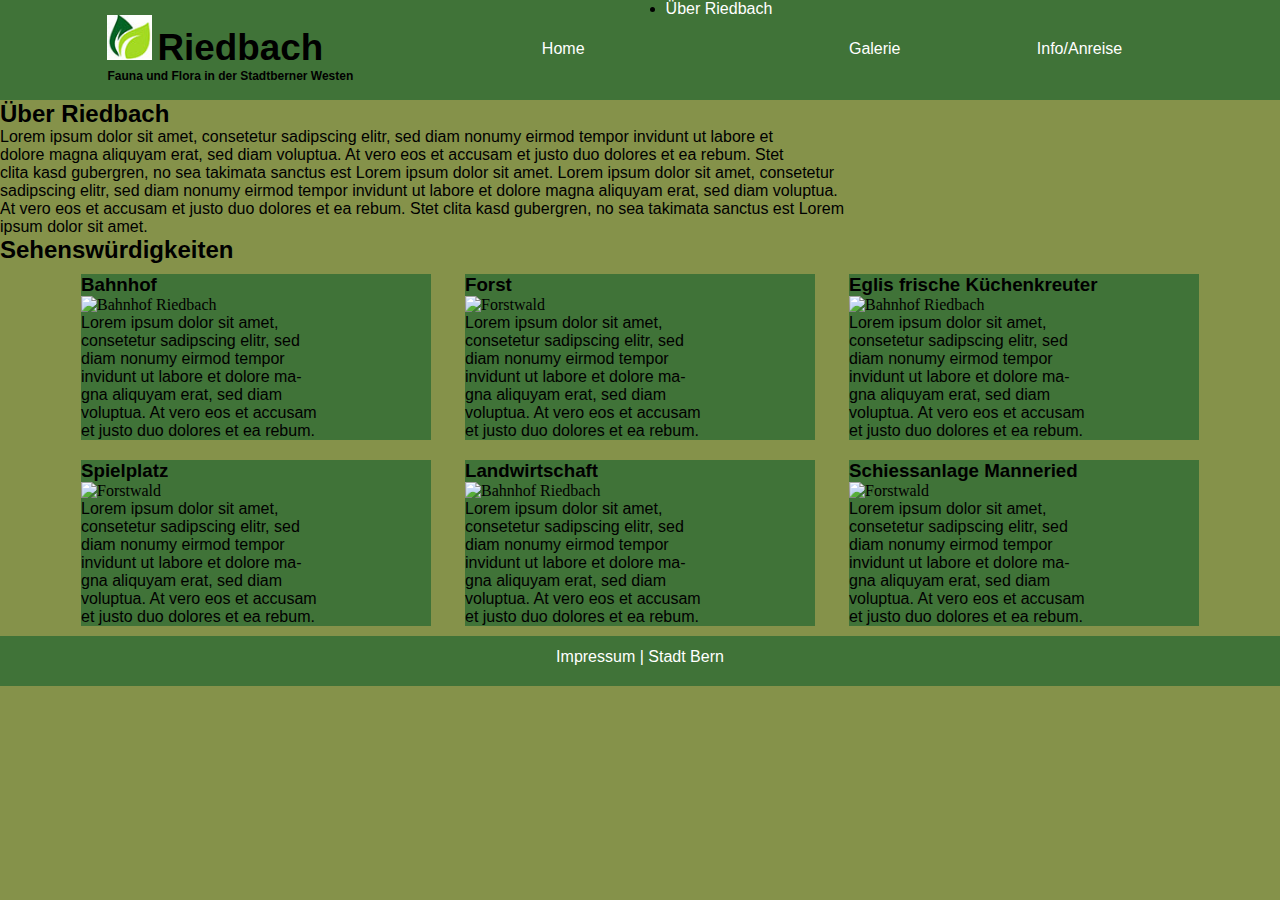
==== About/about.html @ 9d1f81c3 "Landing-Page finished (Desktop only) and ordered CSS with comments" ====
<!DOCTYPE html>
<html lang="en">
<head>
    <meta charset="UTF-8">
    <title>Title</title>
    <link href="../stylesheet/riedbach-style.css" type="text/css" rel="stylesheet"/>
</head>
<body>
    <header>
        <nav>
            <ul class="navbar-content">
                <li class="logo">
                    <h1 class="titleRiedbach">
                        <img class="imageLogo" src="../assets/R.jpg" alt="Logo">Riedbach<p>Fauna und Flora in der Stadtberner Westen</p>
                    </h1>
                </li>
                <li  class="nav-links">
                    <a href="#">Home</a>
                </li>
                <li class="actualPage">
                    <a href="#">Über Riedbach</a>
                </li>
                <li class="nav-links">
                    <a href="#">Galerie</a>
                </li>
                <li class="nav-links">
                    <a href="#">Info/Anreise</a>
                </li>
            </ul>
        </nav>
    </header>
    <main>
        <h2>Über Riedbach</h2>
        <p>Lorem ipsum dolor sit amet, consetetur sadipscing elitr, sed diam nonumy eirmod tempor invidunt ut labore et<br>
            dolore magna aliquyam erat, sed diam voluptua. At vero eos et accusam et justo duo dolores et ea rebum. Stet<br>
            clita kasd gubergren, no sea takimata sanctus est Lorem ipsum dolor sit amet. Lorem ipsum dolor sit amet, consetetur<br>
            sadipscing elitr, sed diam nonumy eirmod tempor invidunt ut labore et dolore magna aliquyam erat, sed diam voluptua.<br>
            At vero eos et accusam et justo duo dolores et ea rebum. Stet clita kasd gubergren, no sea takimata sanctus est Lorem<br>
            ipsum dolor sit amet.</p>
        <h2>Sehenswürdigkeiten</h2>
        <article class="sightseeing-contents">
            <section>
                <h3>Bahnhof</h3>
                <img src="https://via.placeholder.com/350x200" alt="Bahnhof Riedbach">
                <p>Lorem ipsum dolor sit amet,<br>
                    consetetur sadipscing elitr, sed<br>
                    diam nonumy eirmod tempor<br>
                    invidunt ut labore et dolore ma-<br>
                    gna aliquyam erat, sed diam<br>
                    voluptua. At vero eos et accusam<br>
                    et justo duo dolores et ea rebum. </p>
            </section>
            <section>
                <h3>Forst</h3>
                <img src="https://via.placeholder.com/350x200" alt="Forstwald">
                <p>Lorem ipsum dolor sit amet,<br>
                    consetetur sadipscing elitr, sed<br>
                    diam nonumy eirmod tempor<br>
                    invidunt ut labore et dolore ma-<br>
                    gna aliquyam erat, sed diam<br>
                    voluptua. At vero eos et accusam<br>
                    et justo duo dolores et ea rebum. </p>
            </section>
            <section>
                <h3>Eglis frische Küchenkreuter</h3>
                <img src="https://via.placeholder.com/350x200" alt="Bahnhof Riedbach">
                <p>Lorem ipsum dolor sit amet,<br>
                    consetetur sadipscing elitr, sed<br>
                    diam nonumy eirmod tempor<br>
                    invidunt ut labore et dolore ma-<br>
                    gna aliquyam erat, sed diam<br>
                    voluptua. At vero eos et accusam<br>
                    et justo duo dolores et ea rebum. </p>
            </section>
            <section>
                <h3>Spielplatz</h3>
                <img src="https://via.placeholder.com/350x200" alt="Forstwald">
                <p>Lorem ipsum dolor sit amet,<br>
                    consetetur sadipscing elitr, sed<br>
                    diam nonumy eirmod tempor<br>
                    invidunt ut labore et dolore ma-<br>
                    gna aliquyam erat, sed diam<br>
                    voluptua. At vero eos et accusam<br>
                    et justo duo dolores et ea rebum. </p>
            </section>
            <section>
                <h3>Landwirtschaft</h3>
                <img src="https://via.placeholder.com/350x200" alt="Bahnhof Riedbach">
                <p>Lorem ipsum dolor sit amet,<br>
                    consetetur sadipscing elitr, sed<br>
                    diam nonumy eirmod tempor<br>
                    invidunt ut labore et dolore ma-<br>
                    gna aliquyam erat, sed diam<br>
                    voluptua. At vero eos et accusam<br>
                    et justo duo dolores et ea rebum. </p>
            </section>
            <section>
                <h3>Schiessanlage Manneried</h3>
                <img src="https://via.placeholder.com/350x200" alt="Forstwald">
                <p>Lorem ipsum dolor sit amet,<br>
                    consetetur sadipscing elitr, sed<br>
                    diam nonumy eirmod tempor<br>
                    invidunt ut labore et dolore ma-<br>
                    gna aliquyam erat, sed diam<br>
                    voluptua. At vero eos et accusam<br>
                    et justo duo dolores et ea rebum. </p>
            </section>
        </article>
    </main>
    <footer>
        <p><a href="#">Impressum</a> | Stadt Bern</p>
    </footer>

</body>
</html>
---- stylesheet/riedbach-style.css ----
/* Default Settings*/

* {
    margin: 0;
    padding: 0;
}

p, a, h1, h2, h3 {
    font-family: "Comic Sans MS", sans-serif;
}

body {
    background: #85924A;
}

main {
    width: auto
}

/* Navigator Component*/

nav {
    width: 100%;
    background: #407338;
    height: 100px
}

.navbar-content {
    height: 100px;
    display: flex;
    flex-direction: row;
}

.navbar-content .nav-links {
    list-style-type: none;
    width: 16%;
    display: flex;
    justify-content: center;
    position: center;
}

.navbar-content .logo {
    display: flex;
    justify-content: center;
    width: 36%;
    font-size: 12%;
}

.navbar-content a {
    text-decoration: none;
    color: white;
    margin-top: 40px;
}

#actual-Page {
    background: #85924A;
}

.logo h1 img {
    width: 45px;
    margin-right: 5px;
}

.titleRiedbach {
    padding: 5px;
    font-size: 2.3rem;
    font-family: "Comic Sans MS", sans-serif;
    margin: 10px auto auto;

}

.titleRiedbach p {
    font-size: 12px;
}

/*Footer Compoment */

footer {
    background: #407338;
    width: 100%;
    height: 50px;
    display: flex;
    justify-content: center;
}

footer p {
    margin-top: 12px;
    color: white;
}

footer a {
    text-decoration: none;
    color: white;
}

/* Index.html Settings (landing-page)*/

#landing-wallpaper {
    background-image: url("../assets/Landing-Wallpaper.jpg");
    background-repeat: no-repeat;
    background-attachment: fixed;
}

.landing-content {
    display: flex;
    justify-content: center;
    padding: 15%
}

.landing-content-box {
    width: 70%;
    background: rgba(15, 15, 15, 75%);
    color: white;
    padding: 10px;
}

.landing-content-box h2 {
    margin-bottom: 20px;
    width: 100%;
    text-align: center;
}

#landing_footer {
    position: absolute;
    bottom: 0;
}



.sightseeing-contents {
    display: flex;
    flex-wrap: wrap;
    width: 90%;
    margin-left: 5%
}

.sightseeing-contents section {
    width: 350px;
    height: 30%;
    background: #407338;
    margin: 10px auto;
}
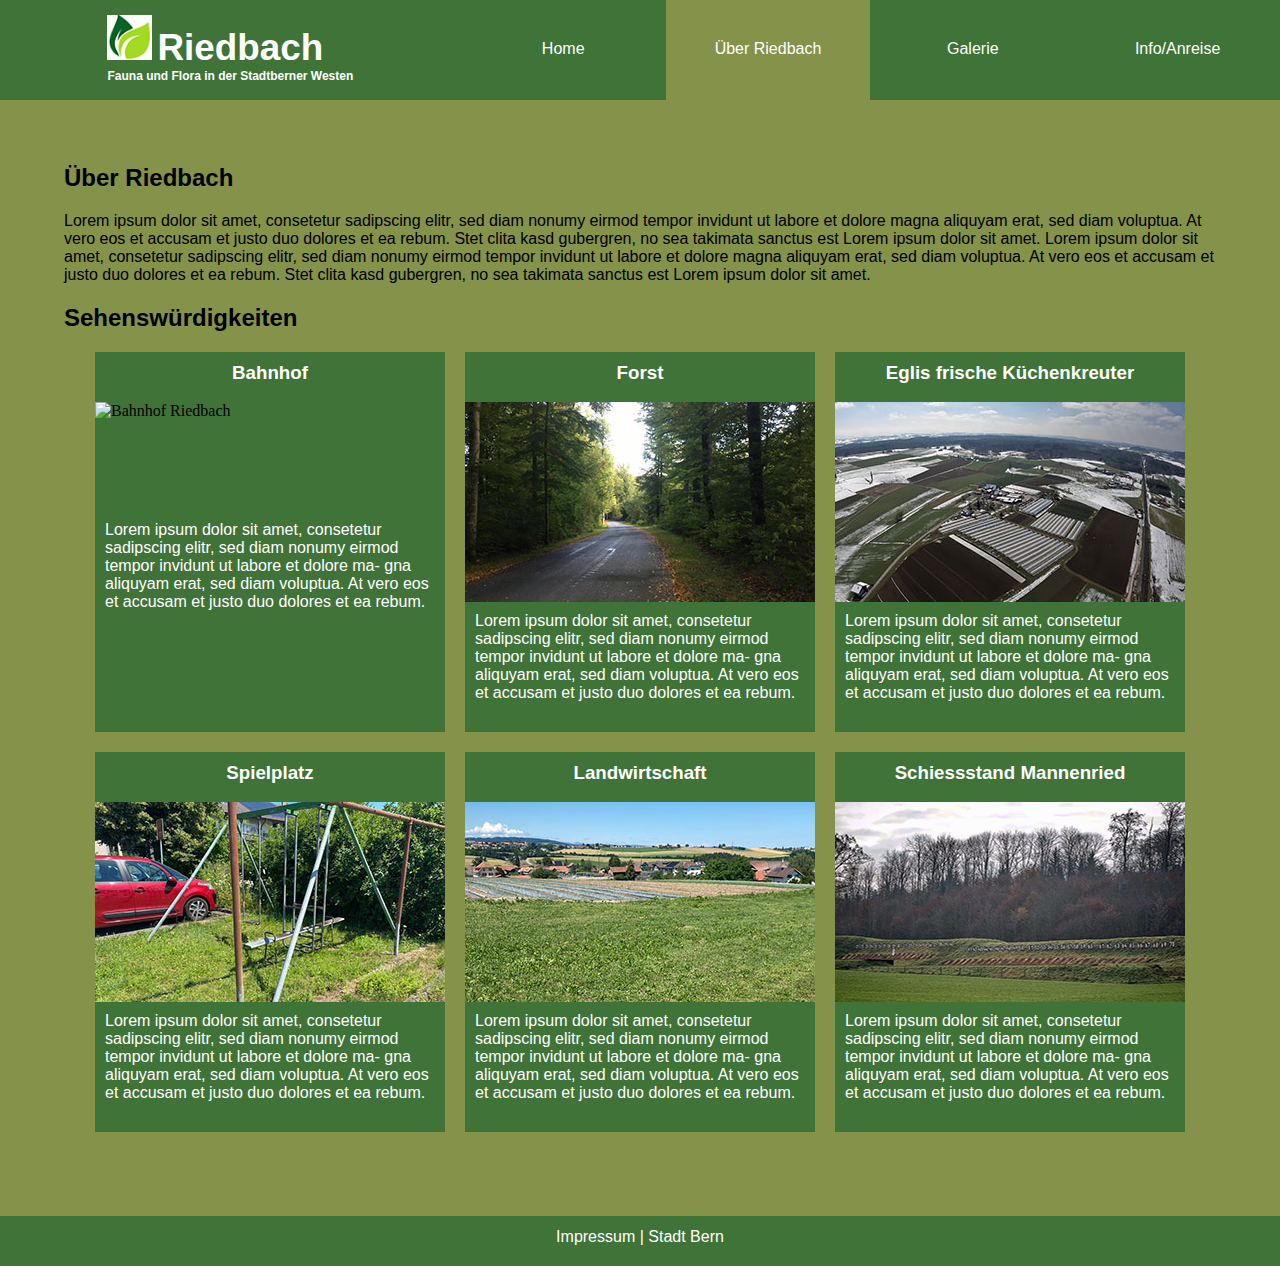
==== commit c9cd99b6: "Images added in two different size-resolution in Gallery and About" ====
--- a/About/about.html
+++ b/About/about.html
@@ -2,11 +2,11 @@
 <html lang="en">
 <head>
     <meta charset="UTF-8">
-    <title>Title</title>
+    <title>Riedbach - Über</title>
     <link href="../stylesheet/riedbach-style.css" type="text/css" rel="stylesheet"/>
 </head>
-<body>
-    <header>
+<body class="about-wrapper" onload="getPics()">
+    <header class="about-header">
         <nav>
             <ul class="navbar-content">
                 <li class="logo">
@@ -14,102 +14,106 @@
                         <img class="imageLogo" src="../assets/R.jpg" alt="Logo">Riedbach<p>Fauna und Flora in der Stadtberner Westen</p>
                     </h1>
                 </li>
-                <li  class="nav-links">
-                    <a href="#">Home</a>
+                <li class="nav-links" >
+                    <a href="../index.html">Home</a>
                 </li>
-                <li class="actualPage">
-                    <a href="#">Über Riedbach</a>
+                <li id="actual-Page" class="nav-links">
+                    <a href="about.html">Über Riedbach</a>
                 </li>
                 <li class="nav-links">
-                    <a href="#">Galerie</a>
+                    <a href="gallery.html">Galerie</a>
                 </li>
                 <li class="nav-links">
-                    <a href="#">Info/Anreise</a>
+                    <a href="information.html">Info/Anreise</a>
                 </li>
             </ul>
         </nav>
     </header>
-    <main>
-        <h2>Über Riedbach</h2>
-        <p>Lorem ipsum dolor sit amet, consetetur sadipscing elitr, sed diam nonumy eirmod tempor invidunt ut labore et<br>
-            dolore magna aliquyam erat, sed diam voluptua. At vero eos et accusam et justo duo dolores et ea rebum. Stet<br>
-            clita kasd gubergren, no sea takimata sanctus est Lorem ipsum dolor sit amet. Lorem ipsum dolor sit amet, consetetur<br>
-            sadipscing elitr, sed diam nonumy eirmod tempor invidunt ut labore et dolore magna aliquyam erat, sed diam voluptua.<br>
-            At vero eos et accusam et justo duo dolores et ea rebum. Stet clita kasd gubergren, no sea takimata sanctus est Lorem<br>
-            ipsum dolor sit amet.</p>
+    <main class="about-main">
+        <div class="about-intro">
+            <h2>Über Riedbach</h2>
+            <p>Lorem ipsum dolor sit amet, consetetur sadipscing elitr, sed diam nonumy eirmod tempor invidunt ut labore et
+                dolore magna aliquyam erat, sed diam voluptua. At vero eos et accusam et justo duo dolores et ea rebum. Stet
+                clita kasd gubergren, no sea takimata sanctus est Lorem ipsum dolor sit amet. Lorem ipsum dolor sit amet, consetetur
+                sadipscing elitr, sed diam nonumy eirmod tempor invidunt ut labore et dolore magna aliquyam erat, sed diam voluptua.
+                At vero eos et accusam et justo duo dolores et ea rebum. Stet clita kasd gubergren, no sea takimata sanctus est Lorem
+                ipsum dolor sit amet.</p>
+        </div>
         <h2>Sehenswürdigkeiten</h2>
         <article class="sightseeing-contents">
             <section>
                 <h3>Bahnhof</h3>
-                <img src="https://via.placeholder.com/350x200" alt="Bahnhof Riedbach">
-                <p>Lorem ipsum dolor sit amet,<br>
-                    consetetur sadipscing elitr, sed<br>
-                    diam nonumy eirmod tempor<br>
-                    invidunt ut labore et dolore ma-<br>
-                    gna aliquyam erat, sed diam<br>
-                    voluptua. At vero eos et accusam<br>
-                    et justo duo dolores et ea rebum. </p>
+                <img src="../assets/350x200/Bahnhof-Riedbach.jpg" alt="Bahnhof Riedbach">
+                <p>Lorem ipsum dolor sit amet,
+                    consetetur sadipscing elitr, sed
+                    diam nonumy eirmod tempor
+                    invidunt ut labore et dolore ma-
+                    gna aliquyam erat, sed diam
+                    voluptua. At vero eos et accusam
+                    et justo duo dolores et ea rebum.</p>
             </section>
             <section>
                 <h3>Forst</h3>
-                <img src="https://via.placeholder.com/350x200" alt="Forstwald">
-                <p>Lorem ipsum dolor sit amet,<br>
-                    consetetur sadipscing elitr, sed<br>
-                    diam nonumy eirmod tempor<br>
-                    invidunt ut labore et dolore ma-<br>
-                    gna aliquyam erat, sed diam<br>
-                    voluptua. At vero eos et accusam<br>
+                <img src="../assets/350x200/Chlyforst.jpg" alt="Chlyforst-Wald">
+                <p>Lorem ipsum dolor sit amet,
+                    consetetur sadipscing elitr, sed
+                    diam nonumy eirmod tempor
+                    invidunt ut labore et dolore ma-
+                    gna aliquyam erat, sed diam
+                    voluptua. At vero eos et accusam
                     et justo duo dolores et ea rebum. </p>
             </section>
             <section>
                 <h3>Eglis frische Küchenkreuter</h3>
-                <img src="https://via.placeholder.com/350x200" alt="Bahnhof Riedbach">
-                <p>Lorem ipsum dolor sit amet,<br>
-                    consetetur sadipscing elitr, sed<br>
-                    diam nonumy eirmod tempor<br>
-                    invidunt ut labore et dolore ma-<br>
-                    gna aliquyam erat, sed diam<br>
-                    voluptua. At vero eos et accusam<br>
+                <img src="../assets/350x200/Eglis-Luftansicht.jpg" alt="Kräuterfelder">
+                <p>Lorem ipsum dolor sit amet,
+                    consetetur sadipscing elitr, sed
+                    diam nonumy eirmod tempor
+                    invidunt ut labore et dolore ma-
+                    gna aliquyam erat, sed diam
+                    voluptua. At vero eos et accusam
                     et justo duo dolores et ea rebum. </p>
             </section>
             <section>
                 <h3>Spielplatz</h3>
-                <img src="https://via.placeholder.com/350x200" alt="Forstwald">
-                <p>Lorem ipsum dolor sit amet,<br>
-                    consetetur sadipscing elitr, sed<br>
-                    diam nonumy eirmod tempor<br>
-                    invidunt ut labore et dolore ma-<br>
-                    gna aliquyam erat, sed diam<br>
-                    voluptua. At vero eos et accusam<br>
+                <img src="../assets/350x200/Spielplatz-Riedbach.jpg" alt="Alte Metallschaukel">
+                <p>Lorem ipsum dolor sit amet,
+                    consetetur sadipscing elitr, sed
+                    diam nonumy eirmod tempor
+                    invidunt ut labore et dolore ma-
+                    gna aliquyam erat, sed diam
+                    voluptua. At vero eos et accusam
                     et justo duo dolores et ea rebum. </p>
             </section>
             <section>
                 <h3>Landwirtschaft</h3>
-                <img src="https://via.placeholder.com/350x200" alt="Bahnhof Riedbach">
-                <p>Lorem ipsum dolor sit amet,<br>
-                    consetetur sadipscing elitr, sed<br>
-                    diam nonumy eirmod tempor<br>
-                    invidunt ut labore et dolore ma-<br>
-                    gna aliquyam erat, sed diam<br>
-                    voluptua. At vero eos et accusam<br>
+                <img src="../assets/350x200/Landwirtschaft-Riedbach.jpg" alt="Bauernfelder mit verschiedene Anbauten">
+                <p>Lorem ipsum dolor sit amet,
+                    consetetur sadipscing elitr, sed
+                    diam nonumy eirmod tempor
+                    invidunt ut labore et dolore ma-
+                    gna aliquyam erat, sed diam
+                    voluptua. At vero eos et accusam
                     et justo duo dolores et ea rebum. </p>
             </section>
             <section>
-                <h3>Schiessanlage Manneried</h3>
-                <img src="https://via.placeholder.com/350x200" alt="Forstwald">
-                <p>Lorem ipsum dolor sit amet,<br>
-                    consetetur sadipscing elitr, sed<br>
-                    diam nonumy eirmod tempor<br>
-                    invidunt ut labore et dolore ma-<br>
-                    gna aliquyam erat, sed diam<br>
-                    voluptua. At vero eos et accusam<br>
+                <h3>Schiessstand Mannenried</h3>
+                <img src="../assets/350x200/Schiessstand-Mannenried.jpg" alt="Gebäude eines Schiessstandes">
+                <p>Lorem ipsum dolor sit amet,
+                    consetetur sadipscing elitr, sed
+                    diam nonumy eirmod tempor
+                    invidunt ut labore et dolore ma-
+                    gna aliquyam erat, sed diam
+                    voluptua. At vero eos et accusam
                     et justo duo dolores et ea rebum. </p>
             </section>
+            <div id="fullPage" onclick="this.style.display='none';"></div>
         </article>
+
     </main>
-    <footer>
-        <p><a href="#">Impressum</a> | Stadt Bern</p>
+    <footer class="about-footer">
+        <p><a href="impressum.html">Impressum</a> | Stadt Bern</p>
     </footer>
-
 </body>
+<script src="../Scripts/getFullscreenPic.js"></script>
 </html>--- a/stylesheet/riedbach-style.css
+++ b/stylesheet/riedbach-style.css
@@ -46,20 +46,26 @@
     font-size: 12%;
 }
 
-.navbar-content a {
-    text-decoration: none;
-    color: white;
-    margin-top: 40px;
-}
-
-#actual-Page {
-    background: #85924A;
-}
-
 .logo h1 img {
     width: 45px;
     margin-right: 5px;
 }
+
+.logo {
+    color: white
+}
+
+.navbar-content a {
+    text-decoration: none;
+    color: white;
+    margin-top: 40px;
+}
+
+#actual-Page {
+    background: #85924A;
+}
+
+
 
 .titleRiedbach {
     padding: 5px;
@@ -93,7 +99,7 @@
     color: white;
 }
 
-/* Index.html Settings (landing-page)*/
+/* index.html Settings Desktop */
 
 #landing-wallpaper {
     background-image: url("../assets/Landing-Wallpaper.jpg");
@@ -104,7 +110,6 @@
 .landing-content {
     display: flex;
     justify-content: center;
-    padding: 15%
 }
 
 .landing-content-box {
@@ -112,6 +117,7 @@
     background: rgba(15, 15, 15, 75%);
     color: white;
     padding: 10px;
+    margin-top: 16%;
 }
 
 .landing-content-box h2 {
@@ -125,18 +131,184 @@
     bottom: 0;
 }
 
-
+/* about.html Settings Desktop */
+
+.about-wrapper {
+    display: grid;
+    grid-template-rows: 100px auto 50px;
+}
+
+.about-header {
+    grid-row: 1 / 1;
+}
+
+.about-main {
+    grid-row: 2 / 2;
+    padding: 5%;
+}
+
+.about-intro {
+    width: 100%;
+    margin-bottom: 20px;
+}
+
+.about-intro p {
+    margin-top: 20px;
+}
+
+.about-footer {
+    grid-row: 3 / 3;
+}
 
 .sightseeing-contents {
     display: flex;
     flex-wrap: wrap;
+    flex-direction: row;
+    justify-content: center;
+    width: 100%;
+    row-gap: 4.7%;
+    margin-top: 20px
+}
+
+.sightseeing-contents section {
+    display: grid;
+    grid-template-rows: 50px auto auto;
+    width: 350px;
+    background: #407338;
+    margin: 0 10px 20px 10px;
+}
+
+.sightseeing-contents section h3 {
+    display: flex;
+    justify-content: center;
+    margin: 10px 0 10px 0;
+    grid-row: 1 / 1;
+    color: white;
+}
+
+.sightseeing-contents img {
+    width: 100%
+}
+
+.sightseeing-contents p {
+    padding: 10px;
+    color: white;
+}
+
+/* gallery.html Settings Desktop*/
+
+.gallery-wrapper {
+    display: grid;
+    grid-template-rows: 100px auto 50px;
+}
+
+.gallery-header {
+    grid-row: 1 / 1;
+}
+
+.gallery-main {
+    grid-row: 2 / 2;
+    padding: 5%
+}
+
+.gallery-intro {
+    width: 100%
+}
+
+.gallery-image-collection {
+    display: flex;
+    flex-wrap: wrap;
+    justify-content: center;
+    width: 100%;
+    row-gap: normal;
+    margin-top: 40px
+}
+
+.gallery-image-collection img {
+    width: 350px;
+    margin: 0 10px 20px 10px;
+}
+#fullPage {
+    display: none;
+    position: fixed;
+    z-index: 9999;
+    top: 0;
+    left: 0;
+    width: 100%;
+    height: 100%;
+    background-size: 80%;
+    background-repeat: no-repeat no-repeat;
+    background-position: center center;
+    background-color: rgba(15, 15, 15, 75%);
+}
+
+.gallery-footer {
+    grid-row: 3 / 3;
+}
+
+/* information.html Settings Desktop*/
+
+.information-wrapper {
+    display: grid;
+    grid-template-rows: 100px auto 50px;
+}
+
+.information-header {
+    grid-row: 1/ 1;
+}
+
+.information-main {
+    padding: 5%;
+}
+
+.information-intro {
     width: 90%;
-    margin-left: 5%
-}
-
-.sightseeing-contents section {
-    width: 350px;
-    height: 30%;
+    margin-bottom: 20px;
+}
+
+.information-intro h2, p {
+    margin-bottom: 20px
+}
+
+.information-travel-contents {
+    display: flex;
+    flex-wrap: wrap;
+    justify-content: center;
+    width: 100%
+}
+
+.information-travel-contents section {
+    width: 35%;
     background: #407338;
-    margin: 10px auto;
+    margin: 0 5%;
+    display: grid;
+    grid-template-rows: 50px auto auto 100px;
+}
+
+.information-travel-contents h2 {
+    display: flex;
+    justify-content: center;
+    margin-top: 2.5%;
+    color: white;
+}
+
+.information-travel-contents section img {
+    width: 100%
+}
+
+.information-travel-contents section p {
+    width: 90%;
+    margin: 2% 5%;
+    color: white;
+}
+
+.information-travel-contents button {
+    width: 90%;
+    height: 80%;
+    margin: 2.5% 5%;
+    font-family: "Comic Sans MS", sans-serif;
+    font-size: 25px;
+    background: #85924A;
+    border: solid;
+    border-radius: 10px
 }